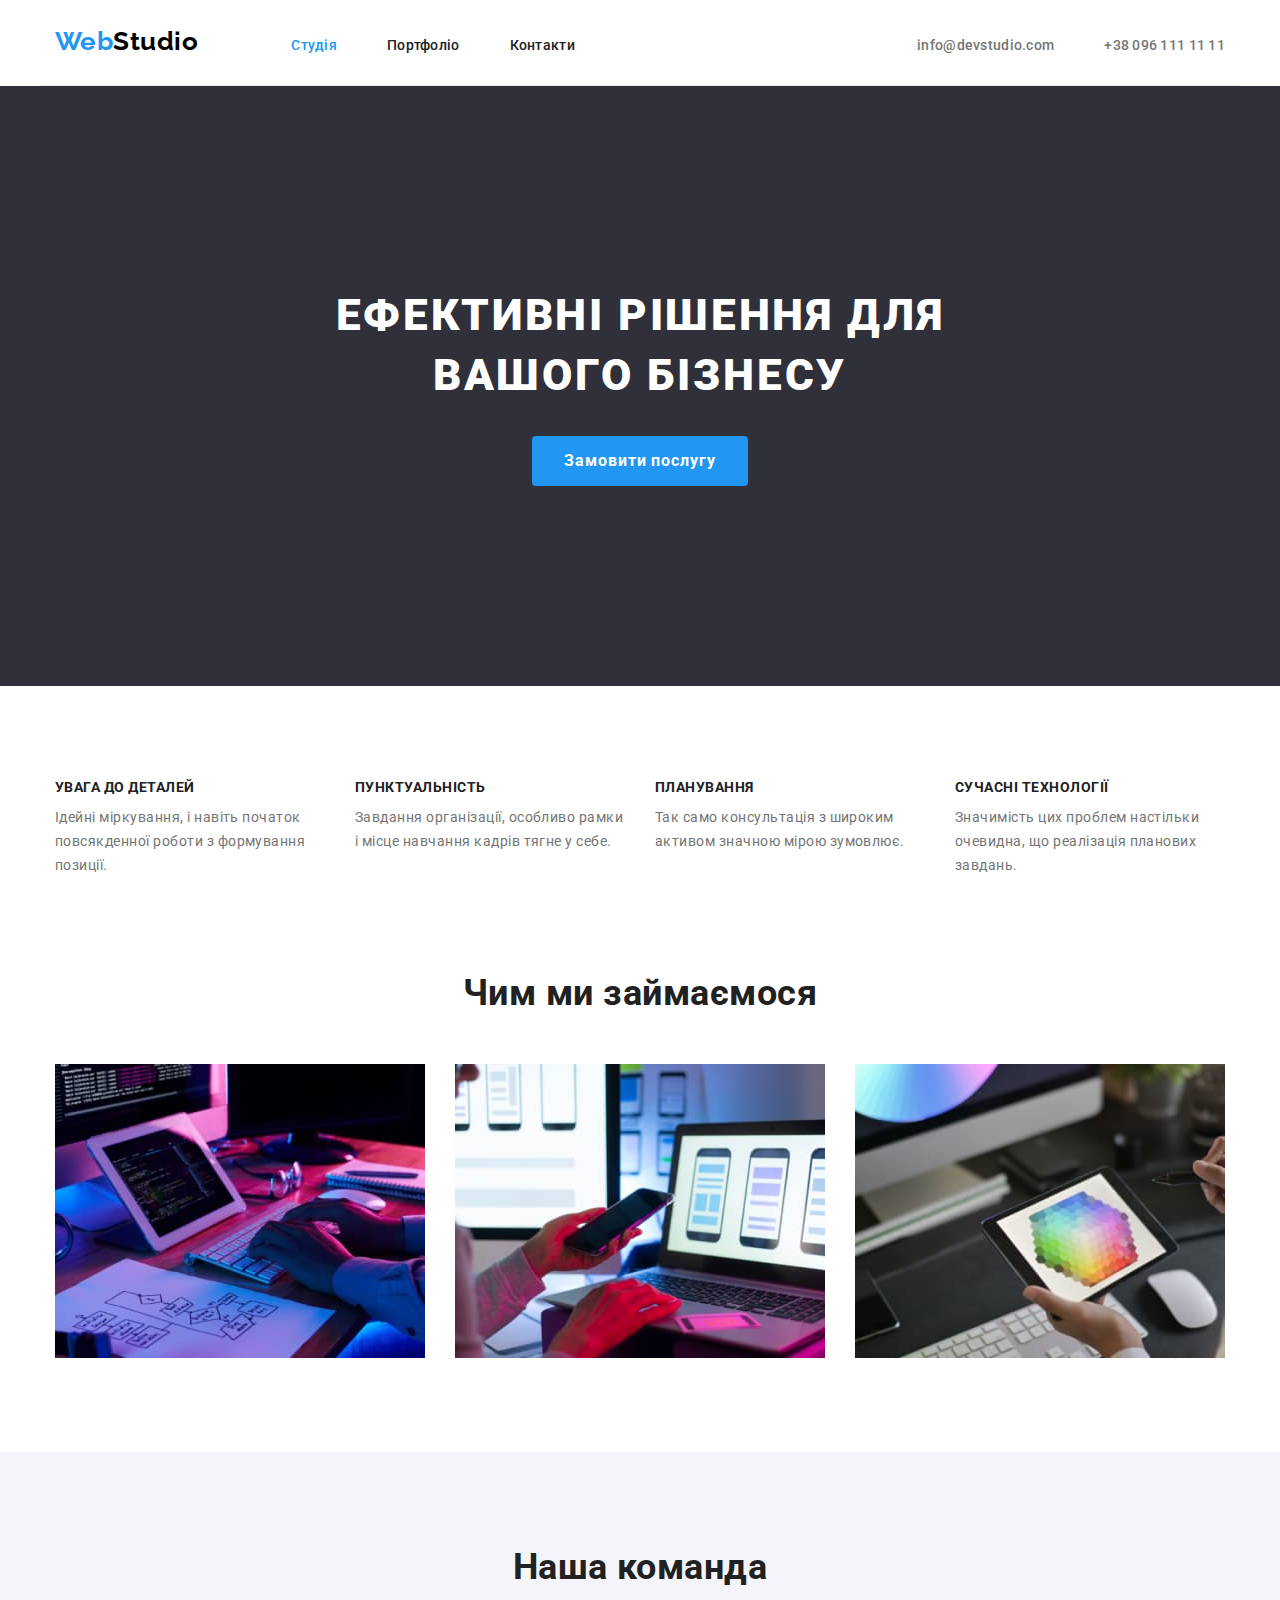
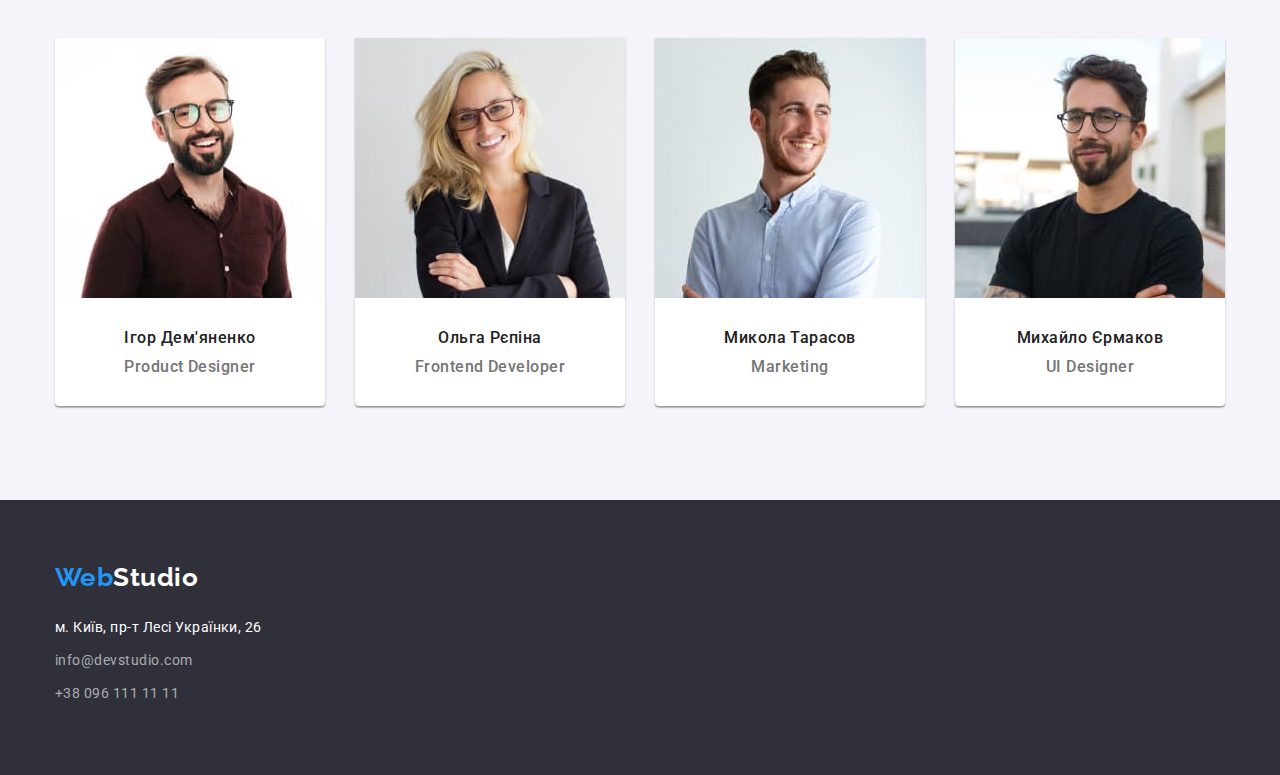
==== index.html @ 61c907e8 "HM_3" ====
<!DOCTYPE html>
<html lang="uk">
  <head>
    <meta charset="UTF-8" />
    <meta http-equiv="X-UA-Compatible" content="IE=edge" />
    <meta name="viewport" content="width=device-width, initial-scale=1.0" />
    <link
      rel="stylesheet"
      href="https://cdn.jsdelivr.net/npm/modern-normalize@1.1.0/modern-normalize.min.css"
    />
    <link
      href="https://fonts.googleapis.com/css2?family=Raleway:wght@700&family=Roboto:wght@400;500;700;900&display=swap"
      rel="stylesheet"
    />
    <link rel="stylesheet" href="./css/styles.css" />

    <title>"WebStudio</title>
  </head>
  <body>
    <!-- section_1 -->
    <header>
      <div class="container header-container">
        <nav class="navigation">
          <a href="./index.html" lang="en" class="logo"
            >Web<span class="logo-dark">Studio</span></a
          >
          <ul class="menu">
            <li>
              <a href="./index.html" class="link-header current">Студія</a>
            </li>
            <li>
              <a href="./portfolio.html" class="link-header">Портфоліо</a>
            </li>
            <li><a href="#" class="link-header">Контакти</a></li>
          </ul>
        </nav>
        <ul class="contacts-header">
          <li>
            <a
              href="mailto:info@devstudio.com"
              class="link-header contact-header mail"
              >info@devstudio.com</a
            >
          </li>
          <li>
            <a href="tel:+380961111111" class="link-header contact-header"
              >+38 096 111 11 11</a
            >
          </li>
        </ul>
      </div>
    </header>

    <main>
      <!-- section_2 -->
      <section class="poster">
        <div class="container poster-container">
          <h1 class="poster-title">
            Ефективні рішення для <br />
            вашого бізнесу
          </h1>
          <button type="button" class="order-button">Замовити послугу</button>
        </div>
      </section>
      <!-- section_3 -->
      <section class="section">
        <div class="container">
          <h2 class="visually-hidden">Наші особливості</h2>
          <ul class="section3-flex">
            <li class="section3-card">
              <h3 class="section3-title">Увага до деталей</h3>
              <p class="section3-text">
                Ідейні міркування, і навіть початок повсякденної роботи з
                формування позиції.
              </p>
            </li>
            <li class="section3-card">
              <h3 class="section3-title">Пунктуальність</h3>
              <p class="section3-text">
                Завдання організації, особливо рамки і місце навчання кадрів
                тягне у себе.
              </p>
            </li>
            <li class="section3-card">
              <h3 class="section3-title">Планування</h3>
              <p class="section3-text">
                Так само консультація з широким активом значною мірою зумовлює.
              </p>
            </li>
            <li class="section3-card">
              <h3 class="section3-title">Сучасні технології</h3>
              <p class="section3-text">
                Значимість цих проблем настільки очевидна, що реалізація
                планових завдань.
              </p>
            </li>
          </ul>
        </div>
      </section>
      <!-- section_4 -->
      <section class="section4">
        <div class="container">
          <h2 class="section4-title">Чим ми займаємося</h2>
          <ul class="section4-flex">
            <li class="section4-item">
              <img
                src="./images/algoritming.jpg"
                alt="Алгоритмізація"
                width="370"
              />
            </li>
            <li class="section4-item">
              <img
                src="./images/mobile_develop.jpg"
                alt="Мобільна розробка"
                width="370"
              />
            </li>
            <li class="section4-item">
              <img src="./images/designing.jpg" alt="Дизайн" width="370" />
            </li>
          </ul>
        </div>
      </section>
      <!-- section_5 -->
      <section class="section5_background section">
        <div class="container">
          <h2 class="section5-title">Наша команда</h2>
          <ul class="section5-flex">
            <li class="section5_card">
              <img src="./images/igor.jpg" alt="Ігор Дем'яненко" width="270" />
              <h3 class="section5-text">Ігор Дем'яненко</h3>
              <p lang="en" class="section5-text section5-subtext">
                Product Designer
              </p>
            </li>
            <li class="section5_card">
              <img src="./images/olga.jpg" alt="Ольга Рєпіна" width="270" />
              <h3 class="section5-text">Ольга Рєпіна</h3>
              <p lang="en" class="section5-text section5-subtext">
                Frontend Developer
              </p>
            </li>
            <li class="section5_card">
              <img src="./images/mykola.jpg" alt="Микола Тарасов" width="270" />
              <h3 class="section5-text">Микола Тарасов</h3>
              <p lang="en" class="section5-text section5-subtext">Marketing</p>
            </li>
            <li class="section5_card">
              <img
                src="./images/myhailo.jpg"
                alt="Михайло Єрмаков"
                width="270"
              />
              <h3 class="section5-text">Михайло Єрмаков</h3>
              <p lang="en" class="section5-text section5-subtext">
                UI Designer
              </p>
            </li>
          </ul>
        </div>
      </section>
    </main>
    <!-- section_6 -->
    <footer class="footer-background">
      <div class="container section-footer">
        <a href="./index.html" lang="en" class="logo footer-logo"
          >Web<span class="logo-light">Studio</span></a
        >
        <address>
          <ul>
            <li class="footer-address">
              <a
                href="https://www.google.com/maps/d/embed?mid=10uSM3H-mIU3GznYo2szRIEphczw&hl=en_US&ehbc=2E312F"
                target="_blank"
                class="footer-link"
              >
                м. Київ, пр-т Лесі Українки, 26
              </a>
            </li>
            <li class="footer-address">
              <a
                href="mailto:info@devstudio.com"
                class="footer-link contact-footer"
                >info@devstudio.com</a
              >
            </li>
            <li class="footer-address">
              <a href="tel:+380961111111" class="footer-link contact-footer"
                >+38 096 111 11 11</a
              >
            </li>
          </ul>
        </address>
      </div>
    </footer>
  </body>
</html>
---- css/styles.css ----
:root{
    --hover-and-logo-color: #2196F3;
    --order-btn-active: #188CE8;
    --main-color: #212121;
    --text-color: #757575;
    --background-color: #2F303A;
    --milk_color: #F5F4FA;
    --footer_contacts_color: rgba(255, 255, 255, 0.6);
    --header-border: #ECECEC;
    --portfolio-border-color: #EEEEEE;
    --color-white: #fff;
    --color-black: #000000;
    --text-family: 'Roboto', sans-serif;
    --logo-family: 'Raleway', sans-serif;
}

/* -=-=-=-=-=-=-=-=-=-=-=- INDEX -=-=-=-=-=-=-=-=-=-=-=- */

body {
    font-family: var(--text-family);
    color: var(--main-color);
    letter-spacing: 0.03em;
}

li {
    list-style-type: none;
    align-items: center;
}

ol,ul{
    padding-top: 0;
    margin: 0;
    padding-left: 0;
}

h1,h2,h3,h4,p{
    margin-top: 0;
    margin-bottom: 0;
}

img{
    display: block;
}

.container{
    width: 1200px;
    margin-left: auto;
    margin-right: auto;
    padding-left: 15px;
    padding-right: 15px;
}

.section{
    padding-top: 94px;
    padding-bottom: 94px;
}

/* ==================HEADER================== */

.header-container {
    border-bottom: 1px solid var(--header-border);
    display: flex;
    padding-bottom: 25px;
    padding-top: 24px;
    align-items: baseline;
}

.navigation {
    display: flex;
    align-items: baseline;
}

.menu {
    display: flex;
    column-gap: 50px;
    
}

.logo{
    font-family: var(--logo-family);
    text-decoration: none;
    font-weight: 700;
    font-size: 26px;
    line-height: 1.38;
    color: var(--hover-and-logo-color);
    margin-right: 93px;
}

.logo-dark{
    color: var(--color-black);;
}

.link-header{
    color: var(--main-color);
    text-decoration: none;
    font-style: normal;
    font-weight: 500;
    font-size: 14px;
    line-height: 1.14;
    letter-spacing: 0.02em;
}

.link-header.current{
    color: var(--hover-and-logo-color);
}

.link-header:hover,
.link-header:focus{
    color: var(--hover-and-logo-color);
}

.contacts-header{
    display: flex;
    margin-left: auto;
}

.contact-header{
    color: var(--text-color);
   
}

.mail{
    margin-right: 50px;
}

.contact-header:hover,
.contact-header:focus,
.contact-footer:hover,
.contact-footer:focus
{
    color: var(--hover-and-logo-color);
}

/* ==================POSTER================== */

.poster {
    background: var(--background-color);
}

.poster-container{
    display: flex;
    flex-direction: column;
    justify-content: center;
    align-items: center;
    height: 600px;
}

.poster-title {
    font-weight: 900;
    font-size: 44px;
    line-height: 1.36;
    text-align: center;
    letter-spacing: 0.06em;
    text-transform: uppercase;
    color: var(--color-white);
    margin-bottom: 30px;
}

.order-button{
    width: 216px;
    height: 50px;
    font-family: var(--text-family);
    font-style: normal;
    font-weight: 700;
    font-size: 16px;
    line-height: 1.9;
    letter-spacing: 0.06em;
    color: var(--color-white);
    background: var(--hover-and-logo-color);
    cursor: pointer;
    border: none;
    border-radius: 4px;
}

.order-button:hover,
.order-button:focus{
    background: var(--order-btn-active);
    box-shadow: 0px 4px 4px rgba(0, 0, 0, 0.15);
}

/* ==================SECTION 3================== */

.section3-flex{
    display: flex;
    gap: 30px;  
}

.section3-card{
   
    flex-basis: calc((100% - 90px) / 4);
}

.visually-hidden {
    position: absolute;
    white-space: nowrap;
    width: 1px;
    height: 1px;
    overflow: hidden;
    border: 0;
    padding: 0;
    clip: rect(0 0 0 0);
    clip-path: inset(50%);
    margin: -1px;
}

.section3-title{
    font-weight: 700;
    font-size: 14px;
    line-height: 1.14;
    text-transform: uppercase;
    margin-bottom: 10px;
}

.section3-text{
    font-size: 14px;
    line-height: 1.71;
    color: var(--text-color);
}

/* ==================SECTION 4================== */

.section4-title, .section5-title{
    font-weight: 700;
    font-size: 36px;
    line-height: 1.17;
    text-align: center;
    margin-bottom: 50px;
}
.section4{
    padding-bottom: 94px;
}

.section4-flex{
    display: flex;
    gap: 30px;
}

.section4-item{
    flex-basis: calc((100% - 60px) / 3);
}

/* ==================SECTION 5================== */

.section5_background{
    background-color: var(--milk_color);
}

.section5-flex{
    display: flex;
    gap: 30px;
}

.section5_card {
    background-color: var(--color-white);
    flex-basis: calc((100% - 90px) / 4);
    box-shadow: 0px 1px 3px rgba(0, 0, 0, 0.12), 0px 1px 1px rgba(0, 0, 0, 0.14), 0px 2px 1px rgba(0, 0, 0, 0.2);
    border-radius: 0px 0px 4px 4px;

}


.section5-text {
    font-weight: 500;
    font-size: 16px;
    line-height: 1.19;
    text-align: center;
    margin-top: 30px;
}

.section5-subtext{
    color: var(--text-color);
    margin-top: 10px;
    margin-bottom: 30px;
}

/* ==================FOOTER================== */

.section-footer{
    padding-top: 60px;
    padding-bottom: 60px;
    display: flex;
    flex-direction: column;
}

.footer-background {
    background: var(--background-color);
}

.footer-logo{
    margin-bottom: 20px;
}

.logo-light {
    color: var(--color-white);
}

.footer-address{
    margin-bottom: 9px;
}

.footer-link{
    text-decoration: none;
    font-style: normal;
    font-weight: 400;
    font-size: 14px;
    line-height: 1.71;
    color: var(--color-white);
}

.contact-footer{
    color: var(--footer_contacts_color) ;
}

/* -=-=-=-=-=-=-=-=-=-=-=- PORTFOLIO -=-=-=-=-=-=-=-=-=-=-=- */

.filter-button-container{
    display: flex;
    justify-content: center;
    margin-bottom: 50px;
}

.filter-button{
    font-weight: 500;
    font-size: 16px;
    line-height: 1.62;
    text-align: center;
    color: var(--main-color);
    border: none;
    border-radius: 4px;
    cursor: pointer;
    font-family: inherit;
    background-color: var(--milk_color);
    border-radius: 4px;
    margin-right: 8px;
    min-width: 73px;
    min-height: 38px;
    padding: 6px 22px;
}

.filter-button:hover,
.filter-button:focus{
    background-color: var(--hover-and-logo-color);
    color: var(--color-white);
    box-shadow: 0px 3px 1px rgba(0, 0, 0, 0.1), 0px 1px 2px rgba(0, 0, 0, 0.08), 0px 2px 2px rgba(0, 0, 0, 0.12);
}

.portfolio-cards-flex{
    display: flex;
    gap: 30px;
    flex-wrap: wrap;
}

.portfolio-card{
    flex-basis: calc((100% - 60px) / 3);  
}

.portfolio-card-img{
    width: 370px;
}

.portfolio-title{
    font-weight: 700;
    font-size: 18px;
    line-height: 2;
    letter-spacing: 0.06em;
    margin-bottom: 4px;
    margin-left: 24px;

}

.portfolio-text{
    font-size: 16px;
    line-height: 1.88;
    color: var(--text-color);
    margin-left: 24px;
    margin-bottom: 20px;

}

.portfolio-card-border {
    padding-top: 20px;
    border: 1px solid var(--portfolio-border-color);
    border-top: 0px;
}
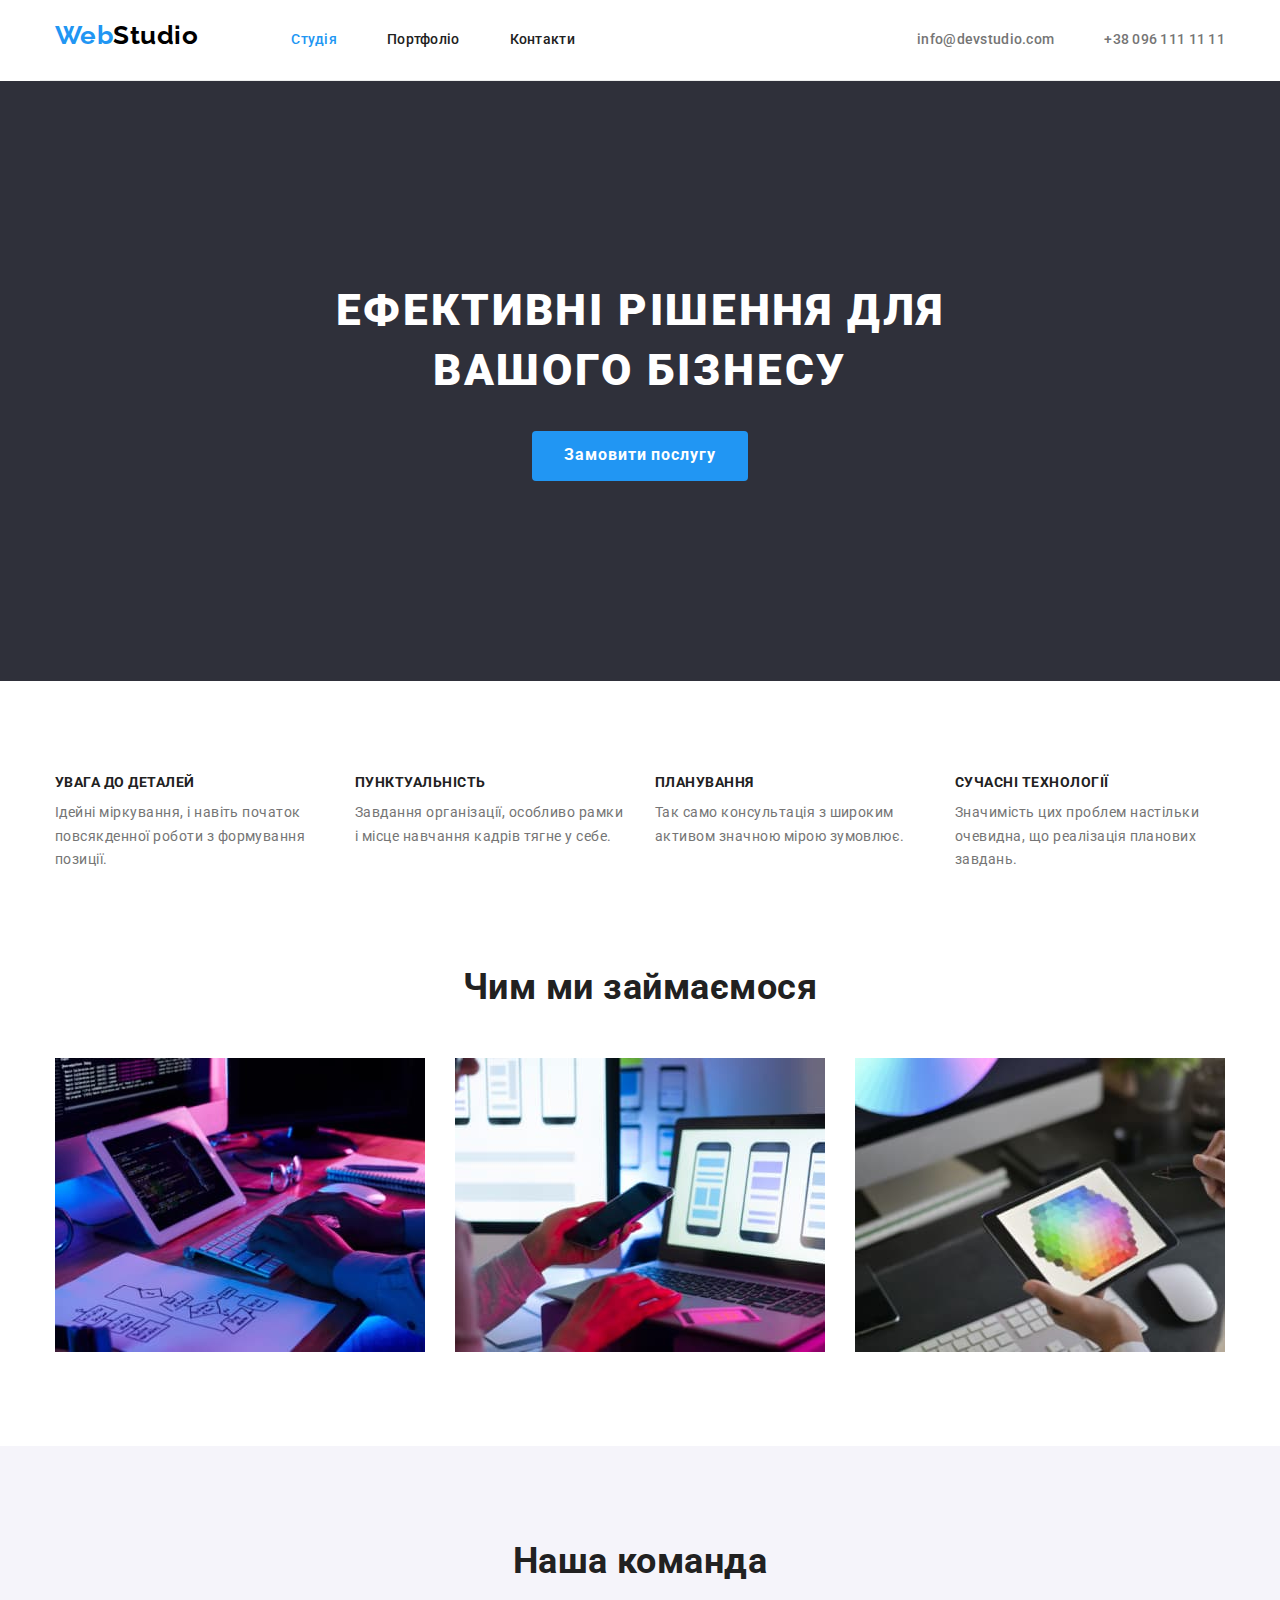
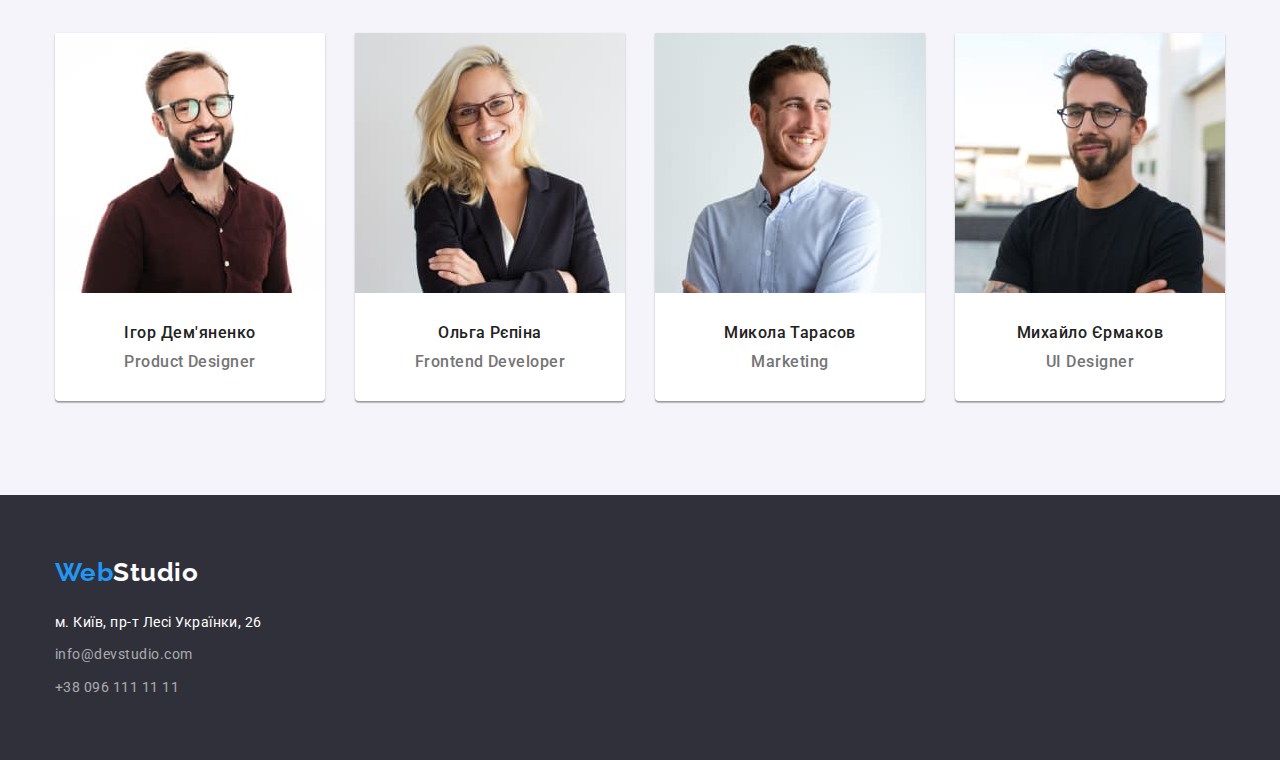
==== commit dbad7172: "mistakes-correct" ====
--- a/index.html
+++ b/index.html
@@ -55,10 +55,7 @@
       <!-- section_2 -->
       <section class="poster">
         <div class="container poster-container">
-          <h1 class="poster-title">
-            Ефективні рішення для <br />
-            вашого бізнесу
-          </h1>
+          <h1 class="poster-title">Ефективні рішення для вашого бізнесу</h1>
           <button type="button" class="order-button">Замовити послугу</button>
         </div>
       </section>
@@ -129,22 +126,30 @@
           <ul class="section5-flex">
             <li class="section5_card">
               <img src="./images/igor.jpg" alt="Ігор Дем'яненко" width="270" />
-              <h3 class="section5-text">Ігор Дем'яненко</h3>
-              <p lang="en" class="section5-text section5-subtext">
-                Product Designer
-              </p>
+              <div class="team-card-text">
+                <h3 class="section5-text">Ігор Дем'яненко</h3>
+                <p lang="en" class="section5-text section5-subtext">
+                  Product Designer
+                </p>
+              </div>
             </li>
             <li class="section5_card">
               <img src="./images/olga.jpg" alt="Ольга Рєпіна" width="270" />
-              <h3 class="section5-text">Ольга Рєпіна</h3>
-              <p lang="en" class="section5-text section5-subtext">
-                Frontend Developer
-              </p>
+              <div class="team-card-text">
+                <h3 class="section5-text">Ольга Рєпіна</h3>
+                <p lang="en" class="section5-text section5-subtext">
+                  Frontend Developer
+                </p>
+              </div>
             </li>
             <li class="section5_card">
               <img src="./images/mykola.jpg" alt="Микола Тарасов" width="270" />
-              <h3 class="section5-text">Микола Тарасов</h3>
-              <p lang="en" class="section5-text section5-subtext">Marketing</p>
+              <div class="team-card-text">
+                <h3 class="section5-text">Микола Тарасов</h3>
+                <p lang="en" class="section5-text section5-subtext">
+                  Marketing
+                </p>
+              </div>
             </li>
             <li class="section5_card">
               <img
@@ -152,10 +157,12 @@
                 alt="Михайло Єрмаков"
                 width="270"
               />
-              <h3 class="section5-text">Михайло Єрмаков</h3>
-              <p lang="en" class="section5-text section5-subtext">
-                UI Designer
-              </p>
+              <div class="team-card-text">
+                <h3 class="section5-text">Михайло Єрмаков</h3>
+                <p lang="en" class="section5-text section5-subtext">
+                  UI Designer
+                </p>
+              </div>
             </li>
           </ul>
         </div>
--- a/css/styles.css
+++ b/css/styles.css
@@ -60,8 +60,6 @@
 .header-container {
     border-bottom: 1px solid var(--header-border);
     display: flex;
-    padding-bottom: 25px;
-    padding-top: 24px;
     align-items: baseline;
 }
 
@@ -73,7 +71,6 @@
 .menu {
     display: flex;
     column-gap: 50px;
-    
 }
 
 .logo{
@@ -98,6 +95,9 @@
     font-size: 14px;
     line-height: 1.14;
     letter-spacing: 0.02em;
+    padding-bottom: 32px;
+    padding-top: 32px;
+    display: inline-block;
 }
 
 .link-header.current{
@@ -116,7 +116,6 @@
 
 .contact-header{
     color: var(--text-color);
-   
 }
 
 .mail{
@@ -135,14 +134,14 @@
 
 .poster {
     background: var(--background-color);
+    padding-top: 200px;
+    padding-bottom: 200px;
 }
 
 .poster-container{
     display: flex;
     flex-direction: column;
-    justify-content: center;
     align-items: center;
-    height: 600px;
 }
 
 .poster-title {
@@ -154,6 +153,7 @@
     text-transform: uppercase;
     color: var(--color-white);
     margin-bottom: 30px;
+    width: 700px;
 }
 
 .order-button{
@@ -258,32 +258,34 @@
 
 }
 
+.team-card-text{
+    padding: 30px;
+}
+
 
 .section5-text {
     font-weight: 500;
     font-size: 16px;
     line-height: 1.19;
     text-align: center;
-    margin-top: 30px;
 }
 
 .section5-subtext{
     color: var(--text-color);
     margin-top: 10px;
-    margin-bottom: 30px;
 }
 
 /* ==================FOOTER================== */
 
 .section-footer{
+    display: flex;
+    flex-direction: column;
+}
+
+.footer-background {
+    background: var(--background-color);
     padding-top: 60px;
     padding-bottom: 60px;
-    display: flex;
-    flex-direction: column;
-}
-
-.footer-background {
-    background: var(--background-color);
 }
 
 .footer-logo{
@@ -294,7 +296,7 @@
     color: var(--color-white);
 }
 
-.footer-address{
+.footer-address:nth-last-child(n+2){
     margin-bottom: 9px;
 }
 
@@ -317,6 +319,10 @@
     display: flex;
     justify-content: center;
     margin-bottom: 50px;
+}
+
+.filter-container-item{
+    margin-right: 8px;
 }
 
 .filter-button{
@@ -331,7 +337,6 @@
     font-family: inherit;
     background-color: var(--milk_color);
     border-radius: 4px;
-    margin-right: 8px;
     min-width: 73px;
     min-height: 38px;
     padding: 6px 22px;
@@ -364,21 +369,16 @@
     line-height: 2;
     letter-spacing: 0.06em;
     margin-bottom: 4px;
-    margin-left: 24px;
-
 }
 
 .portfolio-text{
     font-size: 16px;
     line-height: 1.88;
     color: var(--text-color);
-    margin-left: 24px;
-    margin-bottom: 20px;
-
 }
 
 .portfolio-card-border {
-    padding-top: 20px;
+    padding: 20px 24px;
     border: 1px solid var(--portfolio-border-color);
     border-top: 0px;
 }
